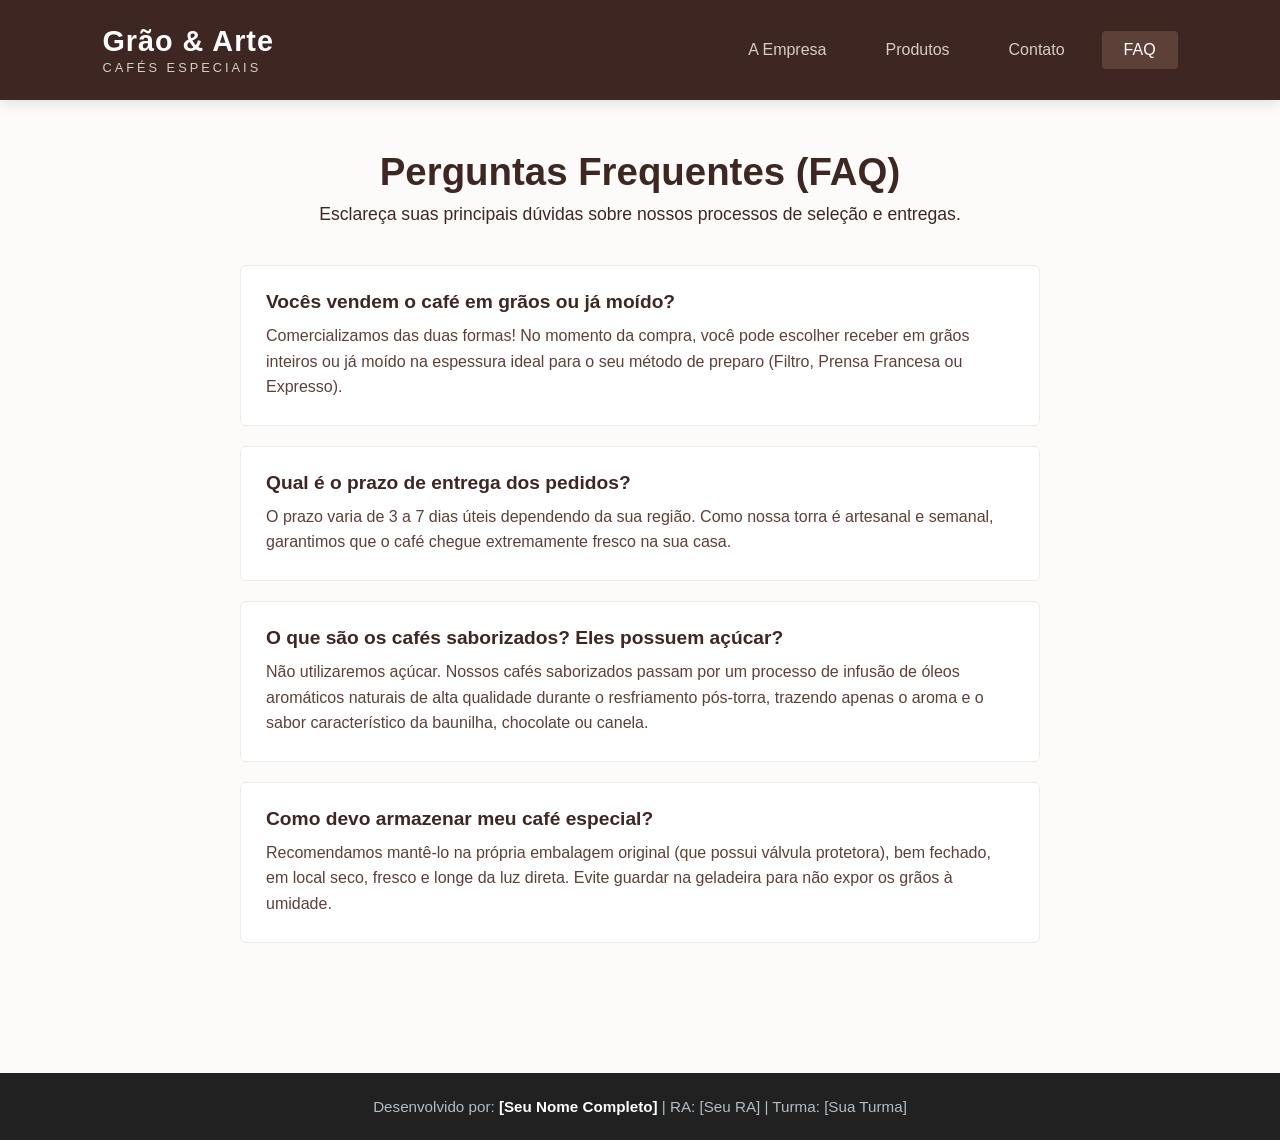
==== faq.html @ 349e1261 "commit 09/09/2026 subindo pro github o projeto" ====
<!DOCTYPE html>
<html lang="pt-br">
<head>
    <meta charset="UTF-8">
    <meta name="viewport" content="width=device-width, initial-scale=1.0">
    <title>Grão & Arte | FAQ</title>
    <link rel="stylesheet" href="estilo.css">
</head>
<body>

    <header class="topo-site">
        <div class="logo-container">
            <div class="logo-texto">
                <h1>Grão & Arte</h1>
                <span>CAFÉS ESPECIAIS</span>
            </div>
        </div>
        <nav class="abas-navegacao">
            <a href="index.html" class="aba-link">A Empresa</a>
            <a href="produtos.html" class="aba-link">Produtos</a>
            <a href="contato.html" class="aba-link">Contato</a>
            <a href="faq.html" class="aba-link ativa">FAQ</a>
        </nav>
    </header>

    <main class="conteudo-principal">
        <section class="secao-faq">
            <h2>Perguntas Frequentes (FAQ)</h2>
            <p class="faq-subtitulo">Esclareça suas principais dúvidas sobre nossos processos de seleção e entregas.</p>

            <div class="faq-lista">
                <div class="faq-item">
                    <h4>Vocês vendem o café em grãos ou já moído?</h4>
                    <p>Comercializamos das duas formas! No momento da compra, você pode escolher receber em grãos inteiros ou já moído na espessura ideal para o seu método de preparo (Filtro, Prensa Francesa ou Expresso).</p>
                </div>

                <div class="faq-item">
                    <h4>Qual é o prazo de entrega dos pedidos?</h4>
                    <p>O prazo varia de 3 a 7 dias úteis dependendo da sua região. Como nossa torra é artesanal e semanal, garantimos que o café chegue extremamente fresco na sua casa.</p>
                </div>

                <div class="faq-item">
                    <h4>O que são os cafés saborizados? Eles possuem açúcar?</h4>
                    <p>Não utilizaremos açúcar. Nossos cafés saborizados passam por um processo de infusão de óleos aromáticos naturais de alta qualidade durante o resfriamento pós-torra, trazendo apenas o aroma e o sabor característico da baunilha, chocolate ou canela.</p>
                </div>

                <div class="faq-item">
                    <h4>Como devo armazenar meu café especial?</h4>
                    <p>Recomendamos mantê-lo na própria embalagem original (que possui válvula protetora), bem fechado, em local seco, fresco e longe da luz direta. Evite guardar na geladeira para não expor os grãos à umidade.</p>
                </div>
            </div>
        </section>
    </main>

    <footer class="rodape-site">
        <p>Desenvolvido por: <strong>[Seu Nome Completo]</strong> | RA: [Seu RA] | Turma: [Sua Turma]</p>
    </footer>

</body>
</html>
---- estilo.css ----
/* ==========================================================================
   CONFIGURAÇÕES GERAIS E RESETS
   ========================================================================== */
* {
    margin: 0;
    padding: 0;
    box-sizing: border-box;
    font-family: 'Segoe UI', Tahoma, Geneva, Verdana, sans-serif;
}

body {
    background-color: #fcfbfa;
    color: #3e2723;
    display: flex;
    flex-direction: column;
    min-height: 100vh;
}

/* ==========================================================================
   TOPO DO SITE (LOGOMARCA E NAVEGAÇÃO POR ABAS)
   ========================================================================== */
.topo-site {
    background-color: #3e2723;
    color: #fff;
    display: flex;
    justify-content: space-between;
    align-items: center;
    padding: 25px 8%;
    box-shadow: 0 4px 12px rgba(0, 0, 0, 0.1);
}

.logo-texto h1 {
    font-size: 1.8rem;
    font-weight: 700;
    letter-spacing: 1px;
    color: #fff;
}

.logo-texto span {
    font-size: 0.8rem;
    color: #d7ccc8;
    letter-spacing: 3px;
    display: block;
    margin-top: 2px;
}

.abas-navegacao {
    display: flex;
    gap: 15px;
}

.aba-link {
    color: #d7ccc8;
    text-decoration: none;
    padding: 10px 22px;
    border-radius: 4px;
    font-weight: 500;
    font-size: 1rem;
    transition: all 0.2s ease-in-out;
}

/* Efeito visual ao passar o mouse nas abas e indicador de ativa */
.aba-link:hover, .aba-link.ativa {
    color: #fff;
    background-color: #5d4037;
}

/* ==========================================================================
   CONTEÚDO PRINCIPAL
   ========================================================================== */
.conteudo-principal {
    flex: 1;
    padding: 50px 8%;
}

/* ABA 1: EMPRESA */
.secao-empresa {
    display: flex;
    align-items: center;
    gap: 60px;
}

.empresa-texto {
    flex: 1;
}

.empresa-texto h2 {
    font-size: 2.4rem;
    color: #3e2723;
    margin-bottom: 25px;
}

.empresa-texto p {
    font-size: 1.1rem;
    line-height: 1.7;
    margin-bottom: 20px;
    text-align: justify;
}

.valores-grid {
    display: flex;
    gap: 20px;
    margin-top: 35px;
}

.valor-card {
    background-color: #efebe9;
    padding: 25px;
    border-radius: 6px;
    flex: 1;
}

.valor-card h3 {
    margin-bottom: 10px;
    color: #3e2723;
    font-size: 1.3rem;
}

.valor-card p {
    font-size: 1rem;
    line-height: 1.5;
    margin-bottom: 0;
}

.empresa-imagem {
    flex: 1.3; /* Aumenta um pouco a largura máxima do espaço da imagem */
    width: 100%;
}

.imagem-fluida {
    width: 100%;
    height: 450px; /* Aumentamos um pouco a altura para ganhar mais espaço vertical */
    
    /* Mantemos o cover para preencher tudo, mas adicionamos o posicionamento abaixo */
    object-fit: cover; 
    
    /* Centraliza a imagem na horizontal e na vertical. 
       Se o texto estiver muito em cima, você pode mudar para "center top" */
    object-position: center center; 
    
    border-radius: 8px;
    box-shadow: 0 6px 15px rgba(0,0,0,0.06);
}

/* ==========================================================================
   PÁGINA DE PRODUTOS (GRID E CARDS COM BANNER)
   ========================================================================== */
.produtos-introducao {
    text-align: center;
    margin-bottom: 50px;
}

.produtos-introducao h2 {
    font-size: 2.4rem;
    color: #3e2723;
    margin-bottom: 15px;
}

/* Agrupa o banner e a lista de produtos da categoria */
.linha-categoria-container {
    background-color: #fff;
    border: 1px solid #efebe9;
    border-radius: 8px;
    overflow: hidden;
    margin-bottom: 50px;
    box-shadow: 0 4px 15px rgba(0,0,0,0.02);
    
    display: flex; /* Alinha o banner e os produtos lado a lado */
}
.categoria-banner {
    flex: 0 0 280px; /* Trava a largura da foto em 280px */
    height: auto; /* A altura vai se adaptar automaticamente ao tamanho dos blocos de produtos */
}

.imagem-banner {
    width: 100%;
    height: 100%;
    object-fit: cover;
}

.linha-categoria {
    flex: 1; /* Ocupa todo o resto do espaço da tela */
    padding: 35px;
}
.linha-categoria h3 {
    font-size: 1.6rem;
    color: #5d4037;
    margin-bottom: 25px;
    border-bottom: 2px solid #efebe9;
    padding-bottom: 10px;
}

.produtos-grid {
    display: grid;
    grid-template-columns: repeat(auto-fit, minmax(240px, 1fr));
    gap: 25px;
}

.produto-card {
    background-color: #fcfbfa;
    border: 1px solid #efebe9;
    padding: 25px;
    border-radius: 6px;
    display: flex;
    flex-direction: column;
    justify-content: space-between;
    transition: transform 0.2s, box-shadow 0.2s;
}

.produto-card:hover {
    transform: translateY(-4px);
    box-shadow: 0 8px 20px rgba(0,0,0,0.06);
}

.produto-card h4 {
    font-size: 1.3rem;
    color: #3e2723;
    margin-bottom: 12px;
}

.produto-card p {
    font-size: 1rem;
    line-height: 1.6;
    color: #5d4037;
    margin-bottom: 25px;
}

.preco {
    font-size: 1.25rem;
    font-weight: 700;
    color: #2e7d32;
}

/* ABA 3: CONTATO */
.secao-contato {
    display: flex;
    gap: 60px;
}

.contato-info {
    flex: 1;
}

.contato-info h2 {
    font-size: 2.4rem;
    margin-bottom: 20px;
}

.contato-info p {
    font-size: 1.1rem;
    line-height: 1.6;
    margin-bottom: 30px;
}

.dados-diretos p {
    margin-bottom: 12px;
    font-size: 1.05rem;
}

.contato-formulario {
    flex: 1;
    background-color: #fff;
    padding: 35px;
    border-radius: 6px;
    border: 1px solid #efebe9;
}

.campo-grupo {
    margin-bottom: 20px;
}

.campo-grupo label {
    display: block;
    margin-bottom: 8px;
    font-weight: 600;
}

.campo-grupo input, .campo-grupo textarea {
    width: 100%;
    padding: 12px;
    border: 1px solid #b0bec5;
    border-radius: 4px;
    font-size: 1rem;
}

.botao-enviar {
    background-color: #2e7d32;
    color: #fff;
    border: none;
    padding: 14px 28px;
    font-size: 1rem;
    font-weight: 600;
    border-radius: 4px;
    cursor: pointer;
    transition: background 0.2s;
}

.botao-enviar:hover {
    background-color: #1b5e20;
}

.feedback-sucesso {
    margin-top: 20px;
    padding: 15px;
    background-color: #e8f5e9;
    color: #1b5e20;
    border-left: 4px solid #2e7d32;
    border-radius: 4px;
    display: none;
}

/* ABA 4: FAQ */
.secao-faq h2 {
    font-size: 2.4rem;
    text-align: center;
    margin-bottom: 10px;
}

.faq-subtitulo {
    text-align: center;
    font-size: 1.1rem;
    margin-bottom: 40px;
}

.faq-lista {
    max-width: 800px;
    margin: 0 auto;
}

.faq-item {
    background-color: #fff;
    border: 1px solid #efebe9;
    padding: 25px;
    border-radius: 6px;
    margin-bottom: 20px;
}

.faq-item h4 {
    font-size: 1.2rem;
    color: #3e2723;
    margin-bottom: 10px;
}

.faq-item p {
    font-size: 1rem;
    line-height: 1.6;
    color: #5d4037;
}

/* ==========================================================================
   RODAPÉ DO SITE
   ========================================================================== */
.rodape-site {
    background-color: #212121;
    color: #b0bec5;
    text-align: center;
    padding: 25px;
    font-size: 0.95rem;
    margin-top: 60px;
}

.rodape-site strong {
    color: #fff;
}
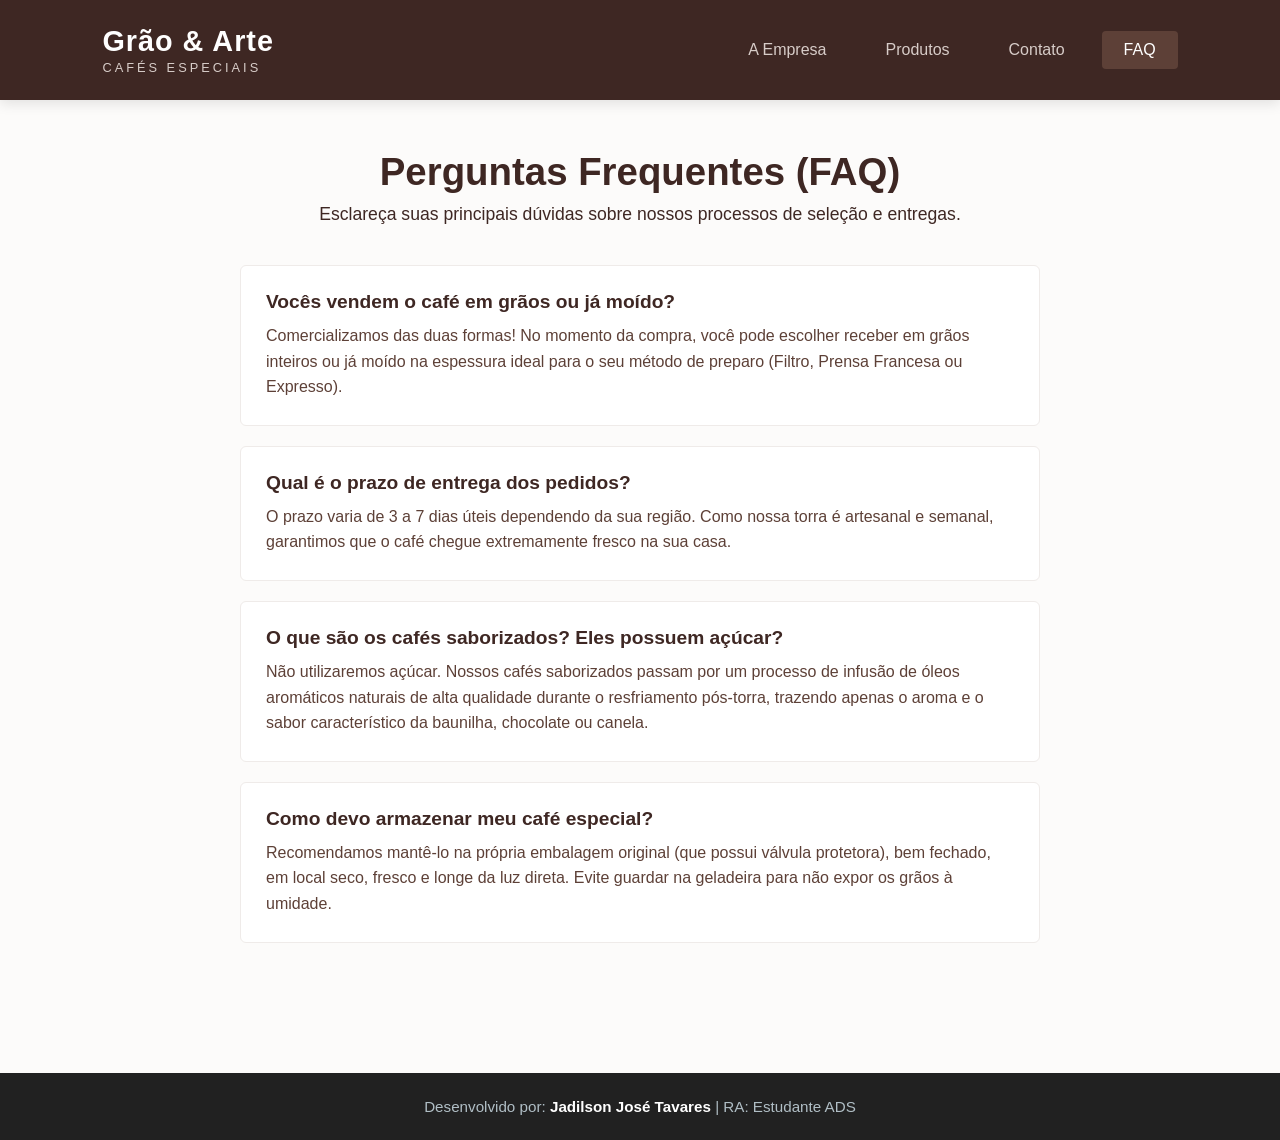
==== commit 88392fe7: "mudanças simples" ====
--- a/faq.html
+++ b/faq.html
@@ -53,7 +53,7 @@
     </main>
 
     <footer class="rodape-site">
-        <p>Desenvolvido por: <strong>[Seu Nome Completo]</strong> | RA: [Seu RA] | Turma: [Sua Turma]</p>
+        <p>Desenvolvido por: <strong>Jadilson José Tavares</strong> | RA: Estudante ADS</p>
     </footer>
 
 </body>
